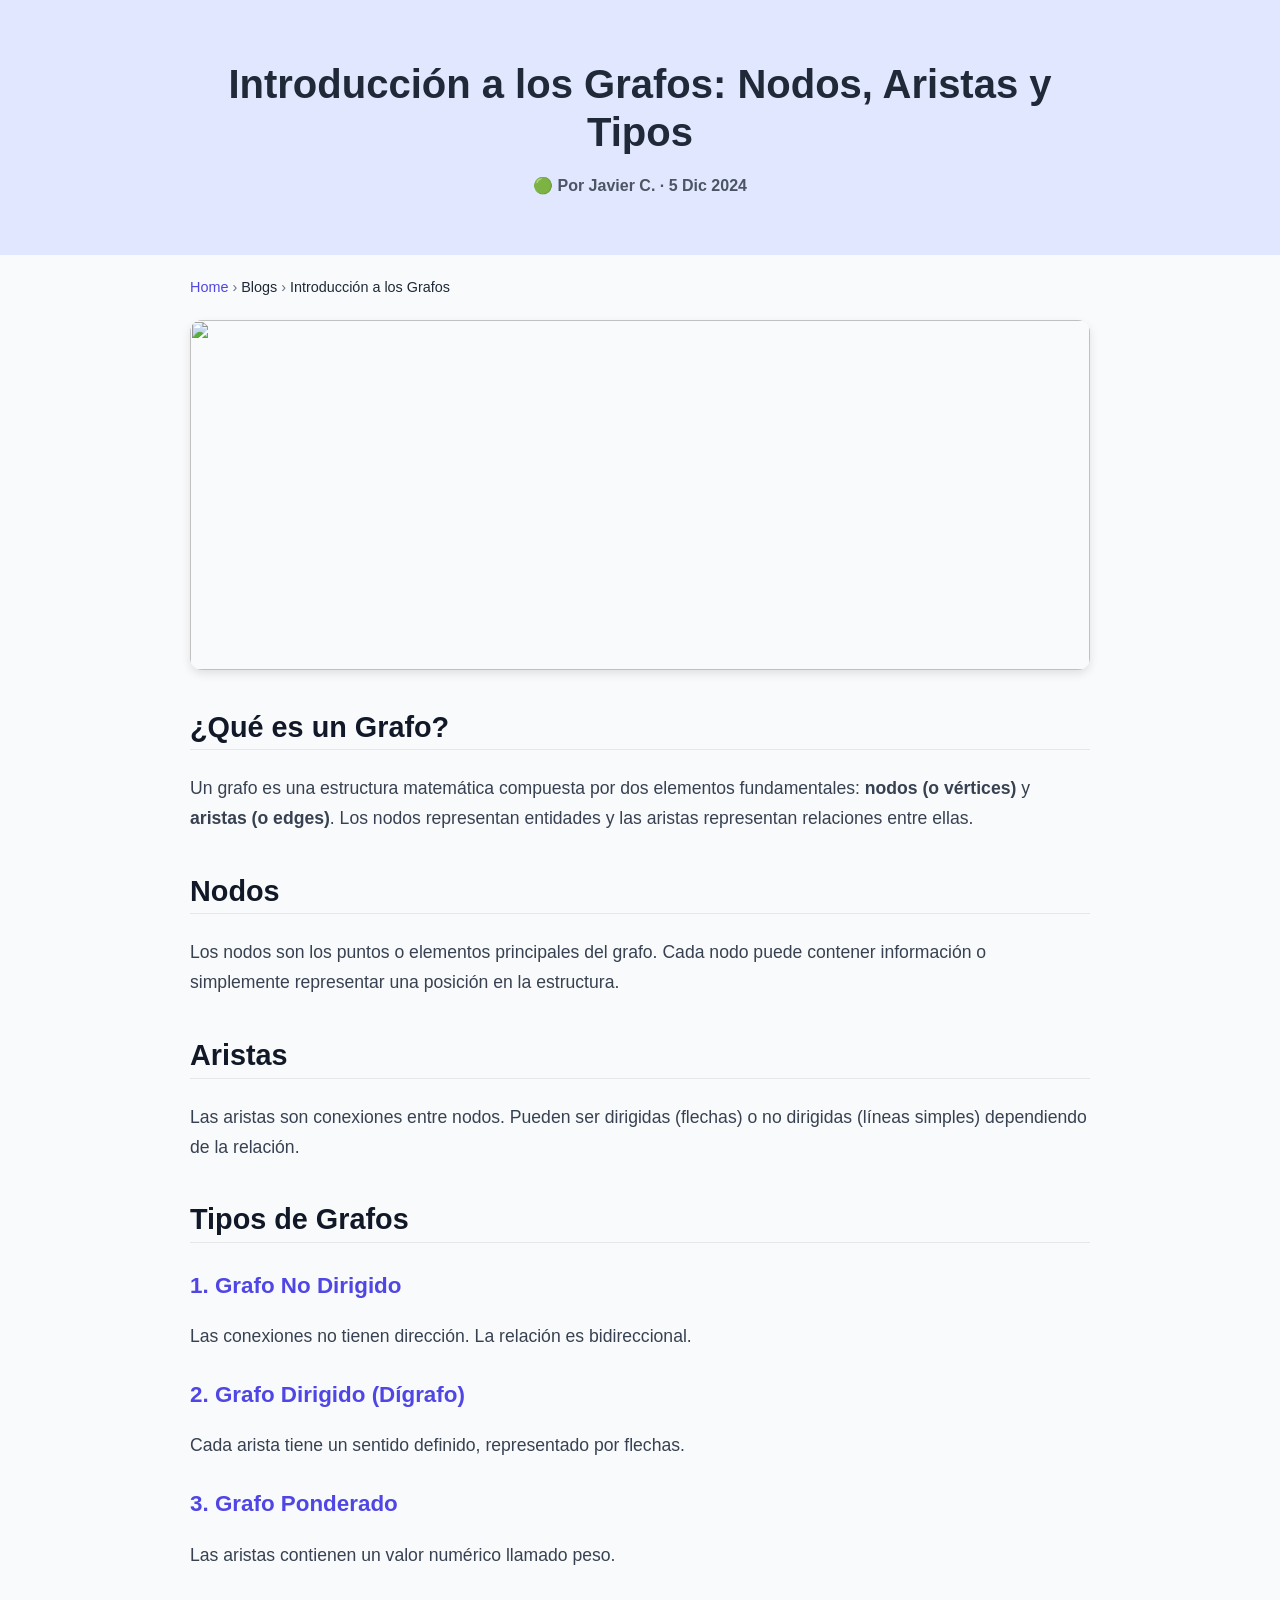
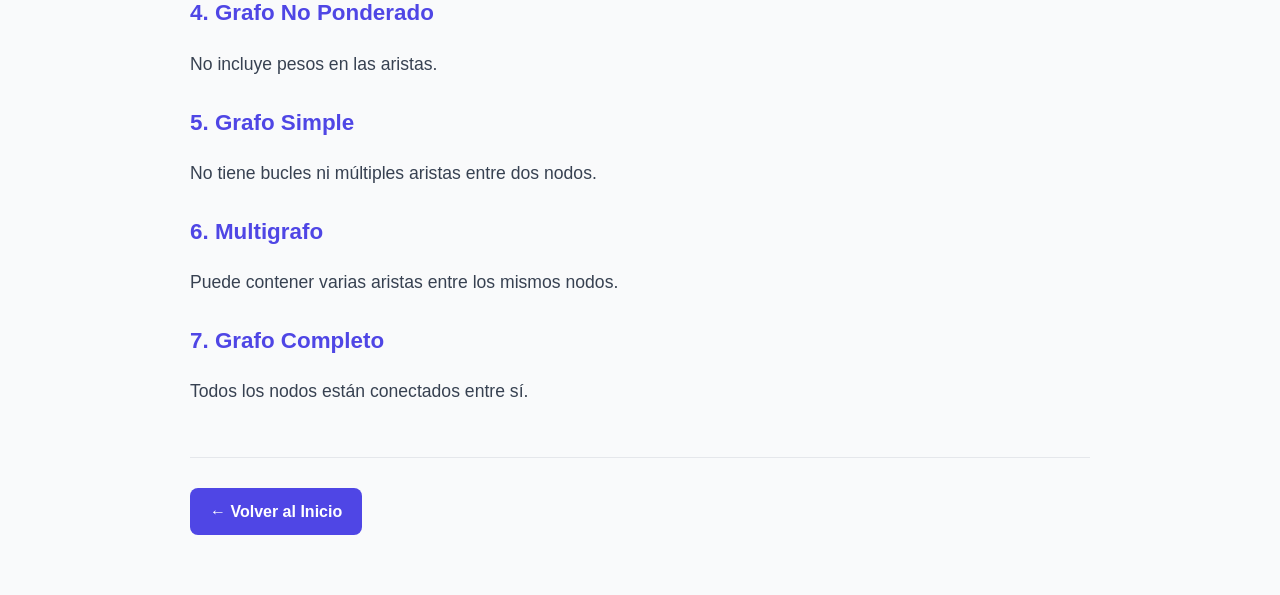
==== blog1.html @ 1197efa0 "proyecto blogs" ====
<!DOCTYPE html>
<html lang="es">
<head>
    <meta charset="UTF-8">
    <meta name="viewport" content="width=device-width, initial-scale=1.0">
    <title>Introducción a los Grafos: Nodos, Aristas y Tipos</title>
    <link rel="stylesheet" href="style.css">
</head>
<body>

<header class="blog-header">
    <div class="blog-hero-container">
        <h1>Introducción a los Grafos: Nodos, Aristas y Tipos</h1>
        <p class="hero-meta">🟢 Por Javier C. · 5 Dic 2024</p>
    </div>
</header>

<nav class="breadcrumb">
    <a href="index.html">Home</a> › 
    <span>Blogs</span> › 
    <span>Introducción a los Grafos</span>
</nav>

<div class="blog-wrapper">

    <div class="blog-image">
        <img src="https://images.unsplash.com/photo-1531746020798-e6953c6e8e04?q=80&w=1200" alt="">
    </div>

    <main class="blog-content">

        <h2>¿Qué es un Grafo?</h2>
        <p>
            Un grafo es una estructura matemática compuesta por dos elementos fundamentales:
            <strong>nodos (o vértices)</strong> y <strong>aristas (o edges)</strong>.
            Los nodos representan entidades y las aristas representan relaciones entre ellas.
        </p>

        <h2>Nodos</h2>
        <p>
            Los nodos son los puntos o elementos principales del grafo.
            Cada nodo puede contener información o simplemente representar una posición en la estructura.
        </p>

        <h2>Aristas</h2>
        <p>
            Las aristas son conexiones entre nodos.
            Pueden ser dirigidas (flechas) o no dirigidas (líneas simples) dependiendo de la relación.
        </p>

        <h2>Tipos de Grafos</h2>

        <h3>1. Grafo No Dirigido</h3>
        <p>Las conexiones no tienen dirección. La relación es bidireccional.</p>

        <h3>2. Grafo Dirigido (Dígrafo)</h3>
        <p>Cada arista tiene un sentido definido, representado por flechas.</p>

        <h3>3. Grafo Ponderado</h3>
        <p>Las aristas contienen un valor numérico llamado peso.</p>

        <h3>4. Grafo No Ponderado</h3>
        <p>No incluye pesos en las aristas.</p>

        <h3>5. Grafo Simple</h3>
        <p>No tiene bucles ni múltiples aristas entre dos nodos.</p>

        <h3>6. Multigrafo</h3>
        <p>Puede contener varias aristas entre los mismos nodos.</p>

        <h3>7. Grafo Completo</h3>
        <p>Todos los nodos están conectados entre sí.</p>
        </main>

    <div class="blog-actions">
        <a class="back-button" href="index.html">← Volver al Inicio</a>
    </div>

</div>

</body>
</html>
---- style.css ----
/* --------------------------------------------------------------------------------------- */
/* BLOG STYLESHEET - ORGANIZACIÓN PROFESIONAL                     */
/* --------------------------------------------------------------------------------------- */

/*
| TABLA DE CONTENIDO:
| 1. GLOBAL & RESET
| 2. NAVBAR & HEADER
| 3. HERO BANNER
| 4. HOME GRID (TARJETAS DE ARTÍCULOS)
| 5. BLOG TEMPLATE (PÁGINAS INTERNAS)
| 6. RESPONSIVIDAD (MEDIA QUERIES)
*/

/* --------------------------------------------------------------------------------------- */
/* 1. GLOBAL & RESET */
/* --------------------------------------------------------------------------------------- */

/* Asumiendo que 'Inter' se importa en el HTML. Si no, debe agregarse aquí: */
/* @import url('https://fonts.googleapis.com/css2?family=Inter:wght@400;600;700&display=swap'); */

body {
    font-family: 'Inter', sans-serif, Arial; 
    margin: 0;
    padding: 0;
    line-height: 1.7; 
    background-color: #f9fafb; 
    color: #374151; 
}

img {
    max-width: 100%;
    display: block;
    height: auto;
    object-fit: cover;
}

h1, h2, h3 {
    font-weight: 700;
    color: #111827; 
    line-height: 1.2;
}

/* Estilo para bloques de código o pseudocódigo */
pre {
    background-color: #eef2ff;
    border-left: 4px solid #4f46e5;
    padding: 15px;
    margin: 20px 0;
    overflow-x: auto;
    font-family: 'Courier New', monospace;
    color: #1f2937;
    border-radius: 4px;
}

/* --------------------------------------------------------------------------------------- */
/* 2. NAVBAR & HEADER */
/* --------------------------------------------------------------------------------------- */

.navbar {
    background: #fff;
    border-bottom: 1px solid #e5e7eb;
    padding: 16px 0;
    position: sticky;
    top: 0;
    z-index: 1000;
}

.nav-container {
    width: 92%;
    max-width: 1200px;
    margin: 0 auto;
    display: flex;
    justify-content: space-between;
    align-items: center;
}

.logo {
    font-size: 1.2rem;
    font-weight: 700;
    color: #111827;
}

.nav-links {
    display: flex;
    gap: 22px;
    list-style: none; /* OCULTA LAS VIÑETAS */
    padding: 0;
    margin: 0;
}

.nav-links a {
    text-decoration: none; /* ELIMINA EL SUBRAYADO */
    color: #222;
    font-weight: 500;
    padding: 5px 0;
    transition: color 0.2s;
}

.nav-links a:hover {
    color: #4f46e5;
}

.nav-links a.active {
    border-bottom: 2px solid #4f46e5;
    padding-bottom: 4px;
}

/* Dropdown */
.dropdown {
    position: relative;
}

.dropdown-menu {
    display: none; /* CRÍTICO: OCULTAR POR DEFECTO */
    position: absolute;
    top: 28px;
    left: 0; /* CRÍTICO: Asegura que el menú inicie en el borde de "Blogs" */
    background: white;
    padding: 10px 0;
    border-radius: 6px;
    border: 1px solid #ddd;
    list-style: none;
    width: 230px;
    box-shadow: 0 4px 12px rgba(0, 0, 0, 0.1);
    z-index: 1001; /* CRÍTICO: Para que esté sobre otros elementos */
}

.dropdown:hover .dropdown-menu {
    display: block;
}

.dropdown-menu li a {
    padding: 10px 15px;
    display: block;
    color: #374151;
}

.dropdown-menu li a:hover {
    background-color: #f3f4f6;
    color: #4f46e5;
}

/* Botones de Autenticación */
.auth-buttons a {
    margin-left: 15px;
    text-decoration: none;
    font-weight: 600;
    color: #444;
}

.auth-buttons .signup {
    background-color: #4f46e5;
    color: white;
    padding: 8px 16px;
    border-radius: 6px;
    transition: background-color 0.3s;
}

.auth-buttons .signup:hover {
    background-color: #4338ca;
}


/* --------------------------------------------------------------------------------------- */
/* 3. HERO BANNER */
/* --------------------------------------------------------------------------------------- */

.hero {
    background: url('https://images.unsplash.com/photo-1550592704-6c36ce8b25df?auto=format&fit=crop&w=1600&q=80') center/cover no-repeat; 
    height: 450px; 
    display: flex;
    align-items: center;
    color: white;
    position: relative;
}

.hero::before {
    content: "";
    position: absolute;
    inset: 0;
    background: rgba(0, 0, 0, 0.6); 
}

.hero-content {
    position: relative;
    width: 92%;
    max-width: 1200px;
    margin: 0 auto;
}

.hero h1 {
    font-size: 3.2rem;
    margin-bottom: 10px;
    color: white; /* Asegura el color blanco */
}

.hero h3 {
    color: #e0e7ff; 
    font-weight: 400;
}

.hero p {
    font-size: 1.2rem;
    max-width: 700px;
    color: #e0e7ff;
}

.badge {
    background: #4f46e5;
    padding: 6px 16px;
    border-radius: 20px;
    font-size: 14px;
    font-weight: 600;
    display: inline-block;
    margin-bottom: 12px;
}

/* --------------------------------------------------------------------------------------- */
/* 4. HOME GRID (TARJETAS DE ARTÍCULOS) */
/* --------------------------------------------------------------------------------------- */

.articles {
    width: 92%;
    max-width: 1200px;
    margin: 80px auto;
}

.articles h2 {
    font-size: 2rem;
    margin-bottom: 40px;
}

.articles-grid {
    display: grid;
    grid-template-columns: repeat(3, 1fr);
    gap: 30px; 
}

.card {
    background: white;
    border-radius: 12px;
    box-shadow: 0 8px 20px rgba(0,0,0,0.08); 
    text-decoration: none;
    color: #333;
    overflow: hidden;
    transition: transform .3s ease, box-shadow .3s ease;
}

.card:hover {
    transform: translateY(-8px); 
    box-shadow: 0 12px 25px rgba(0,0,0,0.12);
}

.card img {
    height: 200px;
    width: 100%;
    object-fit: cover;
}

.card-content {
    padding: 20px;
}

.card-content h3 {
    font-size: 1.2rem;
    margin-top: 0;
    min-height: 50px; 
}

.card-content p {
    color: #6b7280;
    font-size: 0.95rem;
}

.meta {
    display: block;
    margin-top: 15px;
    color: #4b5563;
    font-size: 0.85rem;
    font-weight: 600;
}

/* --------------------------------------------------------------------------------------- */
/* 5. BLOG TEMPLATE (PÁGINAS INTERNAS) */
/* --------------------------------------------------------------------------------------- */

.blog-header {
    background-color: #e0e7ff;
    padding: 60px 0 40px 0;
    text-align: center;
}

.blog-hero-container {
    width: 92%;
    max-width: 900px;
    margin: 0 auto;
}

.blog-hero-container h1 {
    font-size: 2.5rem;
    margin: 0 0 10px 0;
    color: #1f2937;
}

.blog-hero-container .hero-meta {
    color: #4b5563;
    font-size: 1rem;
    font-weight: 600;
}

.breadcrumb {
    width: 92%;
    max-width: 900px;
    margin: 20px auto;
    color: #6b7280;
    font-size: 0.9rem;
}

.breadcrumb a {
    text-decoration: none;
    color: #4f46e5;
}
.breadcrumb span {
    color: #1f2937;
}

.blog-wrapper {
    width: 92%;
    max-width: 900px;
    margin: 0 auto 60px auto;
}

.blog-image img {
    width: 100%;
    height: 350px;
    border-radius: 12px;
    margin-bottom: 40px;
    box-shadow: 0 4px 10px rgba(0,0,0,0.1);
}

.blog-content {
    background: transparent; 
    padding: 0;
    box-shadow: none;
}

.blog-content h2 {
    font-size: 1.8rem;
    margin-top: 40px;
    padding-bottom: 5px;
    border-bottom: 1px solid #e5e7eb;
}

.blog-content h3 {
    font-size: 1.4rem;
    margin-top: 30px;
    color: #4f46e5;
}

.blog-content p {
    margin-bottom: 20px;
    font-size: 1.1rem; 
}

.blog-content ul {
    list-style: disc;
    padding-left: 25px;
}

/* Botones al final del blog */
.blog-actions {
    margin-top: 50px;
    padding-top: 30px;
    border-top: 1px solid #e5e7eb;
}

.back-button {
    display: inline-block;
    padding: 10px 20px;
    background: #4f46e5;
    color: white;
    text-decoration: none;
    border-radius: 8px;
    font-size: 1rem;
    font-weight: 600;
    transition: background-color 0.3s;
}

.back-button:hover {
    background-color: #4338ca;
}

/* --------------------------------------------------------------------------------------- */
/* 6. RESPONSIVIDAD (MEDIA QUERIES) */
/* --------------------------------------------------------------------------------------- */

@media (max-width: 768px) {
    /* Ocultamos los enlaces de navegación y botones de auth para simplificar el menú en móvil */
    .nav-links, .auth-buttons {
        display: none; 
    }
    .nav-container {
        justify-content: center; /* Centramos el logo */
    }
    .articles-grid {
        grid-template-columns: 1fr; /* Una columna en móvil */
    }
    .hero {
        height: 300px;
    }
    .hero-content {
        margin: 0 20px; /* Reducimos el margen lateral */
        text-align: center;
    }
    .hero h1 {
        font-size: 2.2rem;
    }
    .blog-hero-container h1 {
        font-size: 2rem;
    }
    .blog-image img {
        height: 250px; /* Reducimos la altura de la imagen del blog */
    }
}
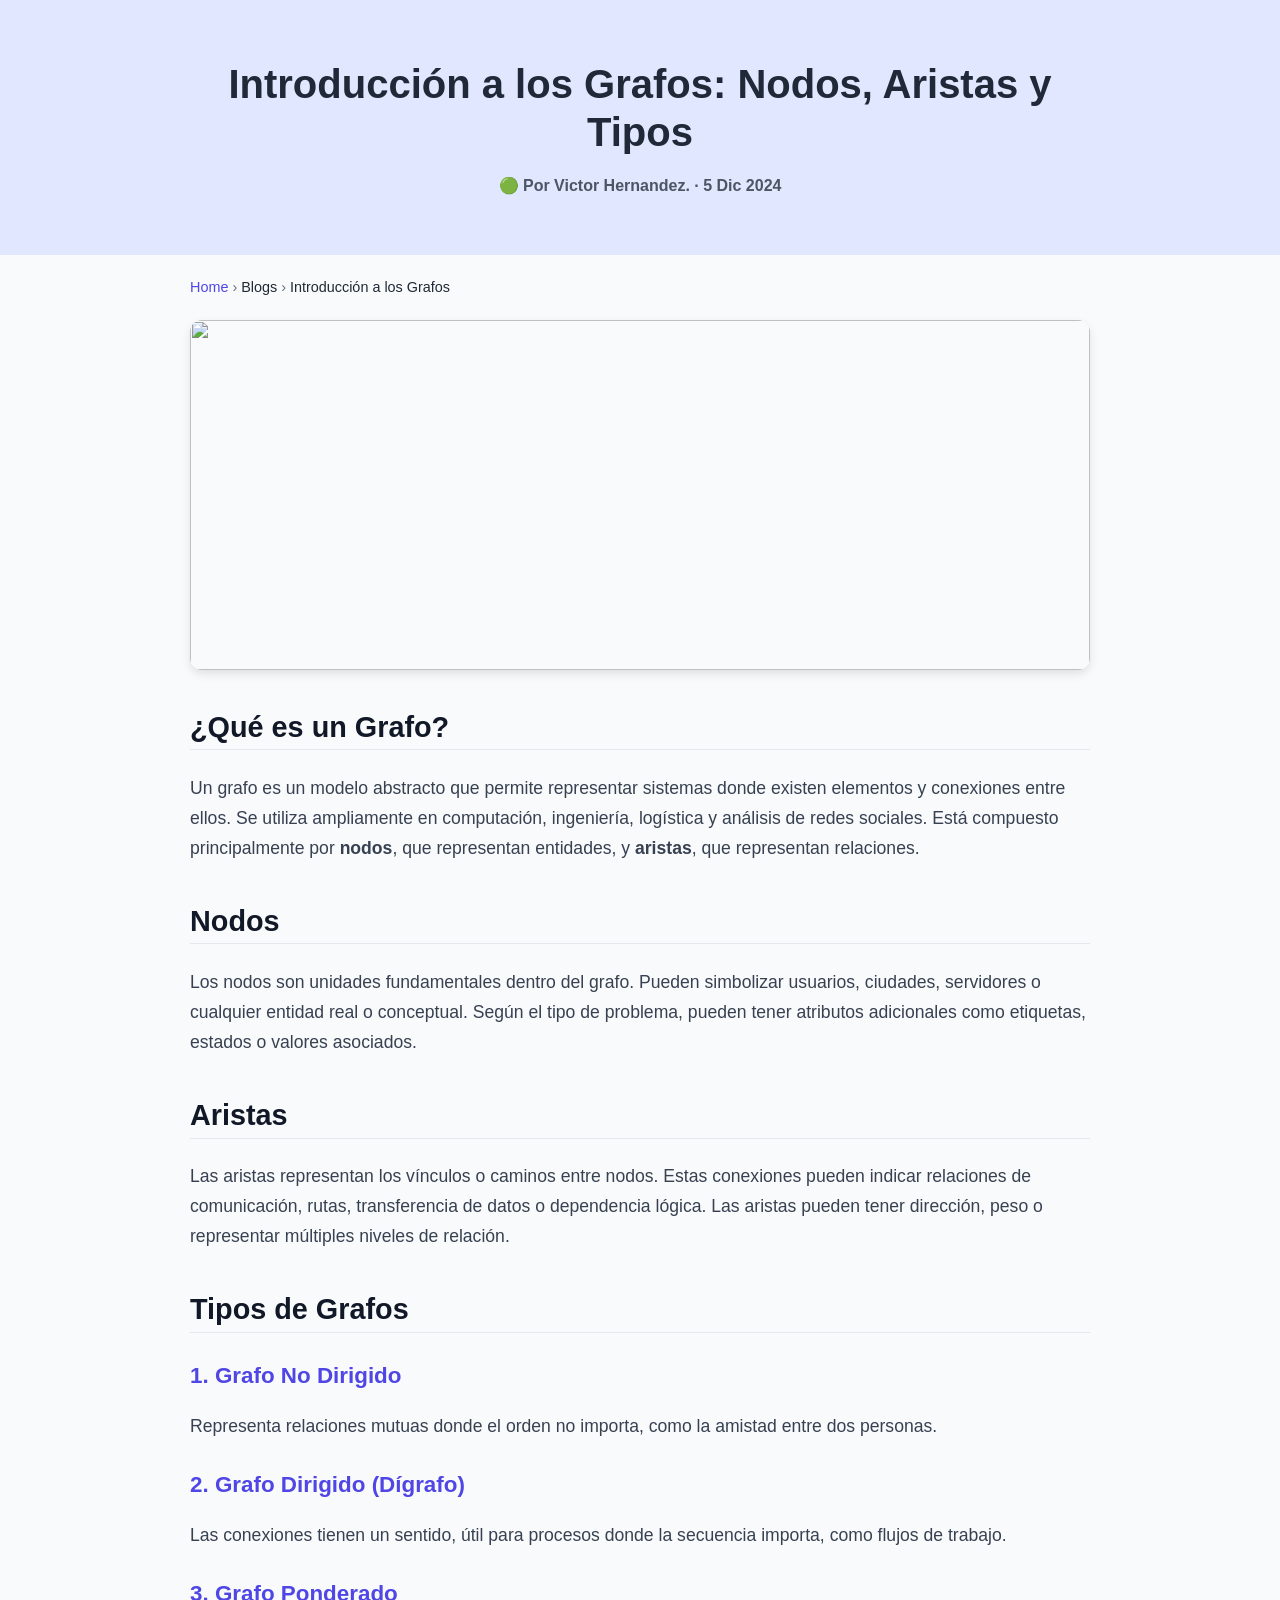
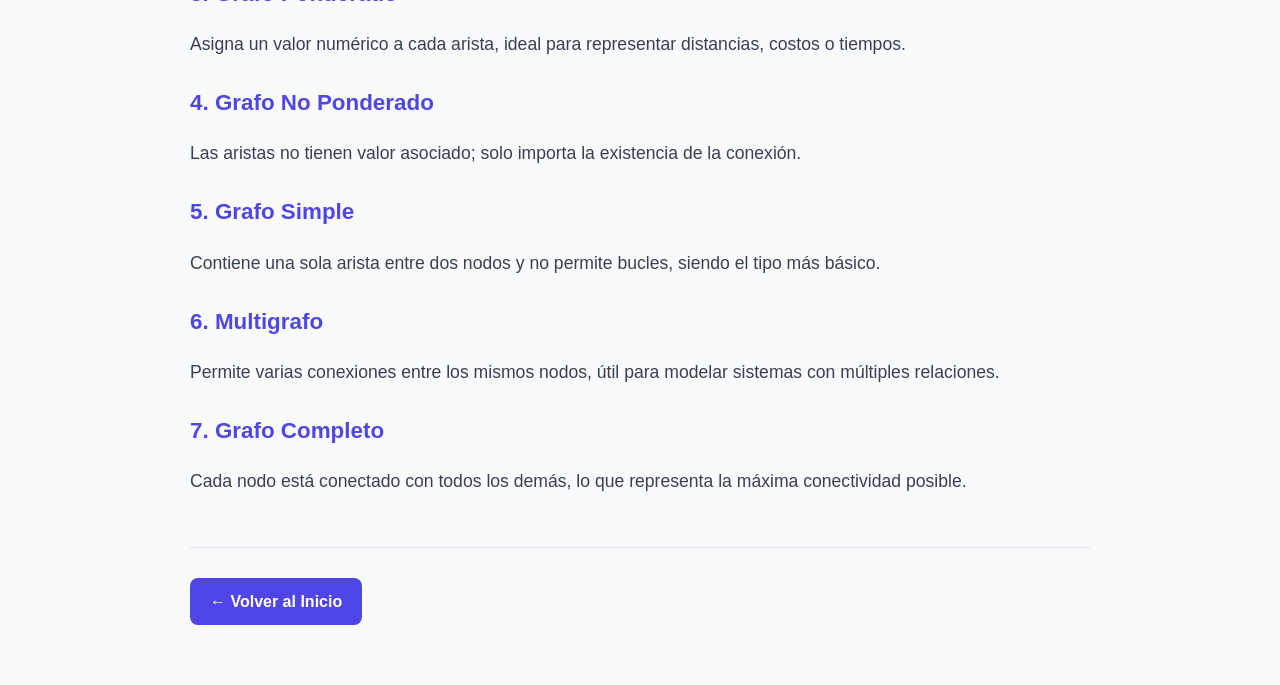
==== commit 8a6068ad: "blog1.html" ====
--- a/blog1.html
+++ b/blog1.html
@@ -11,7 +11,7 @@
 <header class="blog-header">
     <div class="blog-hero-container">
         <h1>Introducción a los Grafos: Nodos, Aristas y Tipos</h1>
-        <p class="hero-meta">🟢 Por Javier C. · 5 Dic 2024</p>
+        <p class="hero-meta">🟢 Por Victor Hernandez. · 5 Dic 2024</p>
     </div>
 </header>
 
@@ -24,52 +24,55 @@
 <div class="blog-wrapper">
 
     <div class="blog-image">
-        <img src="https://images.unsplash.com/photo-1531746020798-e6953c6e8e04?q=80&w=1200" alt="">
+        <img src="https://www.inesem.es/revistadigital/informatica-y-tics/files/2017/03/grafo-1.jpg" alt="">
     </div>
 
     <main class="blog-content">
 
         <h2>¿Qué es un Grafo?</h2>
         <p>
-            Un grafo es una estructura matemática compuesta por dos elementos fundamentales:
-            <strong>nodos (o vértices)</strong> y <strong>aristas (o edges)</strong>.
-            Los nodos representan entidades y las aristas representan relaciones entre ellas.
+            Un grafo es un modelo abstracto que permite representar sistemas donde existen elementos 
+            y conexiones entre ellos. Se utiliza ampliamente en computación, ingeniería, logística y 
+            análisis de redes sociales. Está compuesto principalmente por 
+            <strong>nodos</strong>, que representan entidades, y <strong>aristas</strong>, que representan relaciones.
         </p>
 
         <h2>Nodos</h2>
         <p>
-            Los nodos son los puntos o elementos principales del grafo.
-            Cada nodo puede contener información o simplemente representar una posición en la estructura.
+            Los nodos son unidades fundamentales dentro del grafo. Pueden simbolizar usuarios, ciudades, 
+            servidores o cualquier entidad real o conceptual. Según el tipo de problema, pueden tener 
+            atributos adicionales como etiquetas, estados o valores asociados.
         </p>
 
         <h2>Aristas</h2>
         <p>
-            Las aristas son conexiones entre nodos.
-            Pueden ser dirigidas (flechas) o no dirigidas (líneas simples) dependiendo de la relación.
+            Las aristas representan los vínculos o caminos entre nodos. Estas conexiones pueden indicar 
+            relaciones de comunicación, rutas, transferencia de datos o dependencia lógica. Las aristas 
+            pueden tener dirección, peso o representar múltiples niveles de relación.
         </p>
 
         <h2>Tipos de Grafos</h2>
 
         <h3>1. Grafo No Dirigido</h3>
-        <p>Las conexiones no tienen dirección. La relación es bidireccional.</p>
+        <p>Representa relaciones mutuas donde el orden no importa, como la amistad entre dos personas.</p>
 
         <h3>2. Grafo Dirigido (Dígrafo)</h3>
-        <p>Cada arista tiene un sentido definido, representado por flechas.</p>
+        <p>Las conexiones tienen un sentido, útil para procesos donde la secuencia importa, como flujos de trabajo.</p>
 
         <h3>3. Grafo Ponderado</h3>
-        <p>Las aristas contienen un valor numérico llamado peso.</p>
+        <p>Asigna un valor numérico a cada arista, ideal para representar distancias, costos o tiempos.</p>
 
         <h3>4. Grafo No Ponderado</h3>
-        <p>No incluye pesos en las aristas.</p>
+        <p>Las aristas no tienen valor asociado; solo importa la existencia de la conexión.</p>
 
         <h3>5. Grafo Simple</h3>
-        <p>No tiene bucles ni múltiples aristas entre dos nodos.</p>
+        <p>Contiene una sola arista entre dos nodos y no permite bucles, siendo el tipo más básico.</p>
 
         <h3>6. Multigrafo</h3>
-        <p>Puede contener varias aristas entre los mismos nodos.</p>
+        <p>Permite varias conexiones entre los mismos nodos, útil para modelar sistemas con múltiples relaciones.</p>
 
         <h3>7. Grafo Completo</h3>
-        <p>Todos los nodos están conectados entre sí.</p>
+        <p>Cada nodo está conectado con todos los demás, lo que representa la máxima conectividad posible.</p>
         </main>
 
     <div class="blog-actions">
@@ -79,4 +82,4 @@
 </div>
 
 </body>
-</html>+</html>
